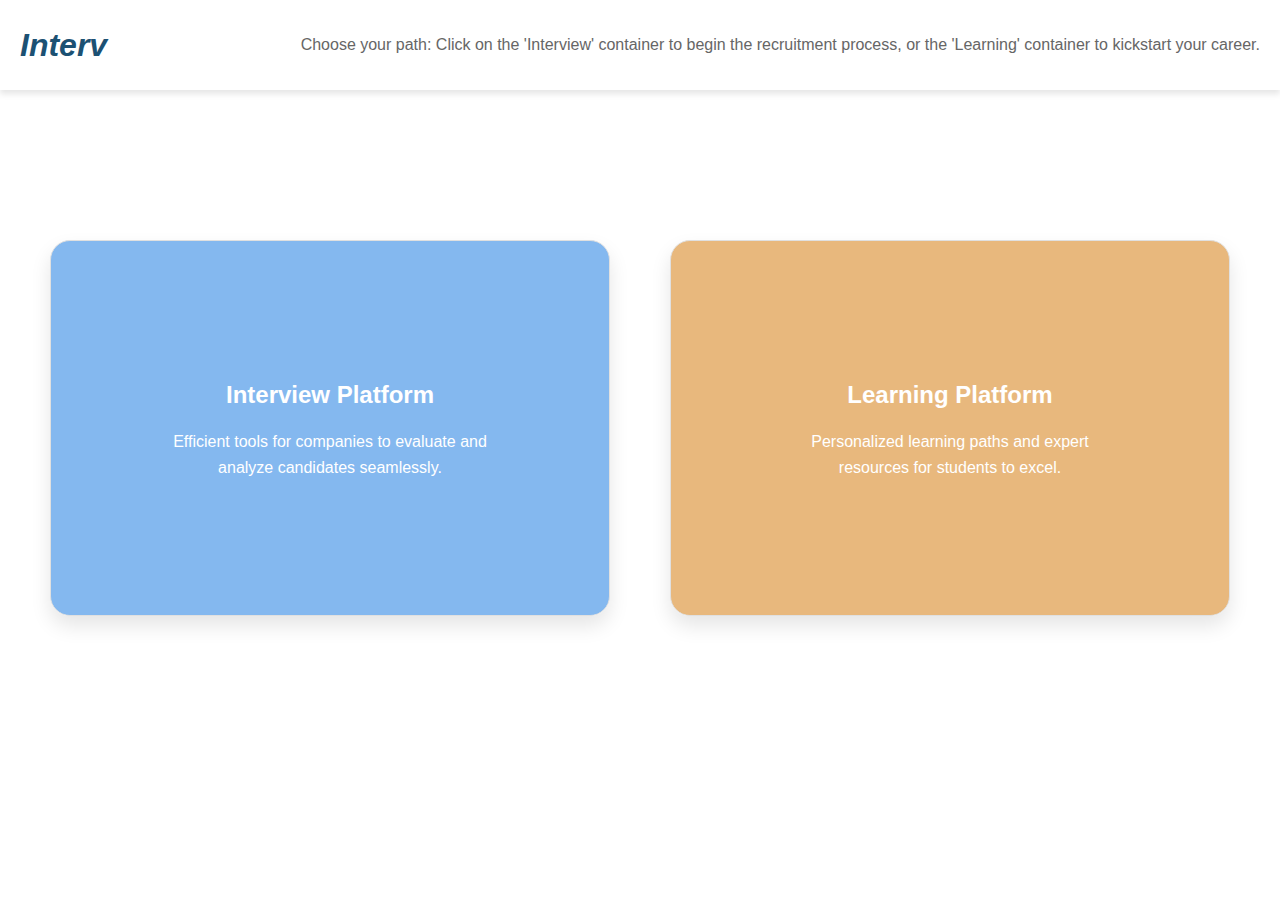
==== Interv/index.html @ 9cfc0bd6 "Rename index.html to Interv/index.html" ====
<!DOCTYPE html>
<html lang="en">
<head>
    <meta charset="UTF-8">
    <meta name="viewport" content="width=device-width, initial-scale=1.0">
    <title>Interv</title>
    <style>
        body {
            font-family: 'Poppins', sans-serif;
            margin: 0;
            padding: 0;
            background-color: #ffffff;
            color: #333333;
            overflow-x: hidden;
        }
        body::before {
            content: '';
            position: absolute;
            top: 0;
            left: 0;
            right: 0;
            bottom: 0;
            background-image: url('interviewbg.png');
            opacity: 0.2; 
            z-index: -1;
        }

        header {
            display: flex;
            align-items: center;
            padding: 20px;
            box-shadow: 0 4px 6px rgba(0, 0, 0, 0.1);
            background-color: #ffffff;
        }
        .logo {
            font-size: 2rem;
            font-weight: bold;
            font-style: italic;
            color: #1c5173;
            margin-right: auto; 

    

        }
        .instructions {
            font-size: 1rem;
            color: #666666;
        }
        .container {
            display: flex;
            justify-content: center;
            gap: 40px;
            margin: 140px auto;
            max-width: 1200px;
            flex-wrap: wrap;
        }
        .section {
            flex: 1;
            max-width: 400px;
            margin: 10px;
            padding: 120px;
            border-radius: 20px;
            box-shadow: 0 10px 20px rgba(0, 0, 0, 0.1);
            text-align: center;
            cursor: pointer;
            border: 1px solid #e0e0e0;
            transition: transform 0.3s ease, box-shadow 0.3s ease;
        }
        .section:hover {
            transform: translateY(-10px);
            box-shadow: 0 16px 40px rgba(0, 0, 0, 0.2);
        }
        .section h2 {
            margin-bottom: 20px;
            font-size: 1.5rem;
            color: #ffffff;
        }
        .section p {
            margin-bottom: 15px;
            line-height: 1.6;
            font-size: 1rem;
            color: #ffffff;
        }
        .companies {
            background-color: #5ca1eac1;
        }
        .students {
            background-color: #e5ae6adf;
        }
        a {
            text-decoration: none;
            color: inherit;
        }
    </style>
</head>
<body>
    <header>
        <div class="logo">Interv</div>
        <p class="instructions">Choose your path: Click on the 'Interview' container to begin the recruitment process, or the 'Learning' container to kickstart your career.</p>
    </header>

    <div class="container">
        <!-- Companies Section -->
        <a href="companies.html" class="section companies">
            <h2>Interview Platform</h2>
            <p>Efficient tools for companies to evaluate and analyze candidates seamlessly.</p>
        </a>

        <!-- Students Section -->
        <a href="students.html" class="section students">
            <h2>Learning Platform</h2>
            <p>Personalized learning paths and expert resources for students to excel.</p>
        </a>
    </div>
</body>
</html>
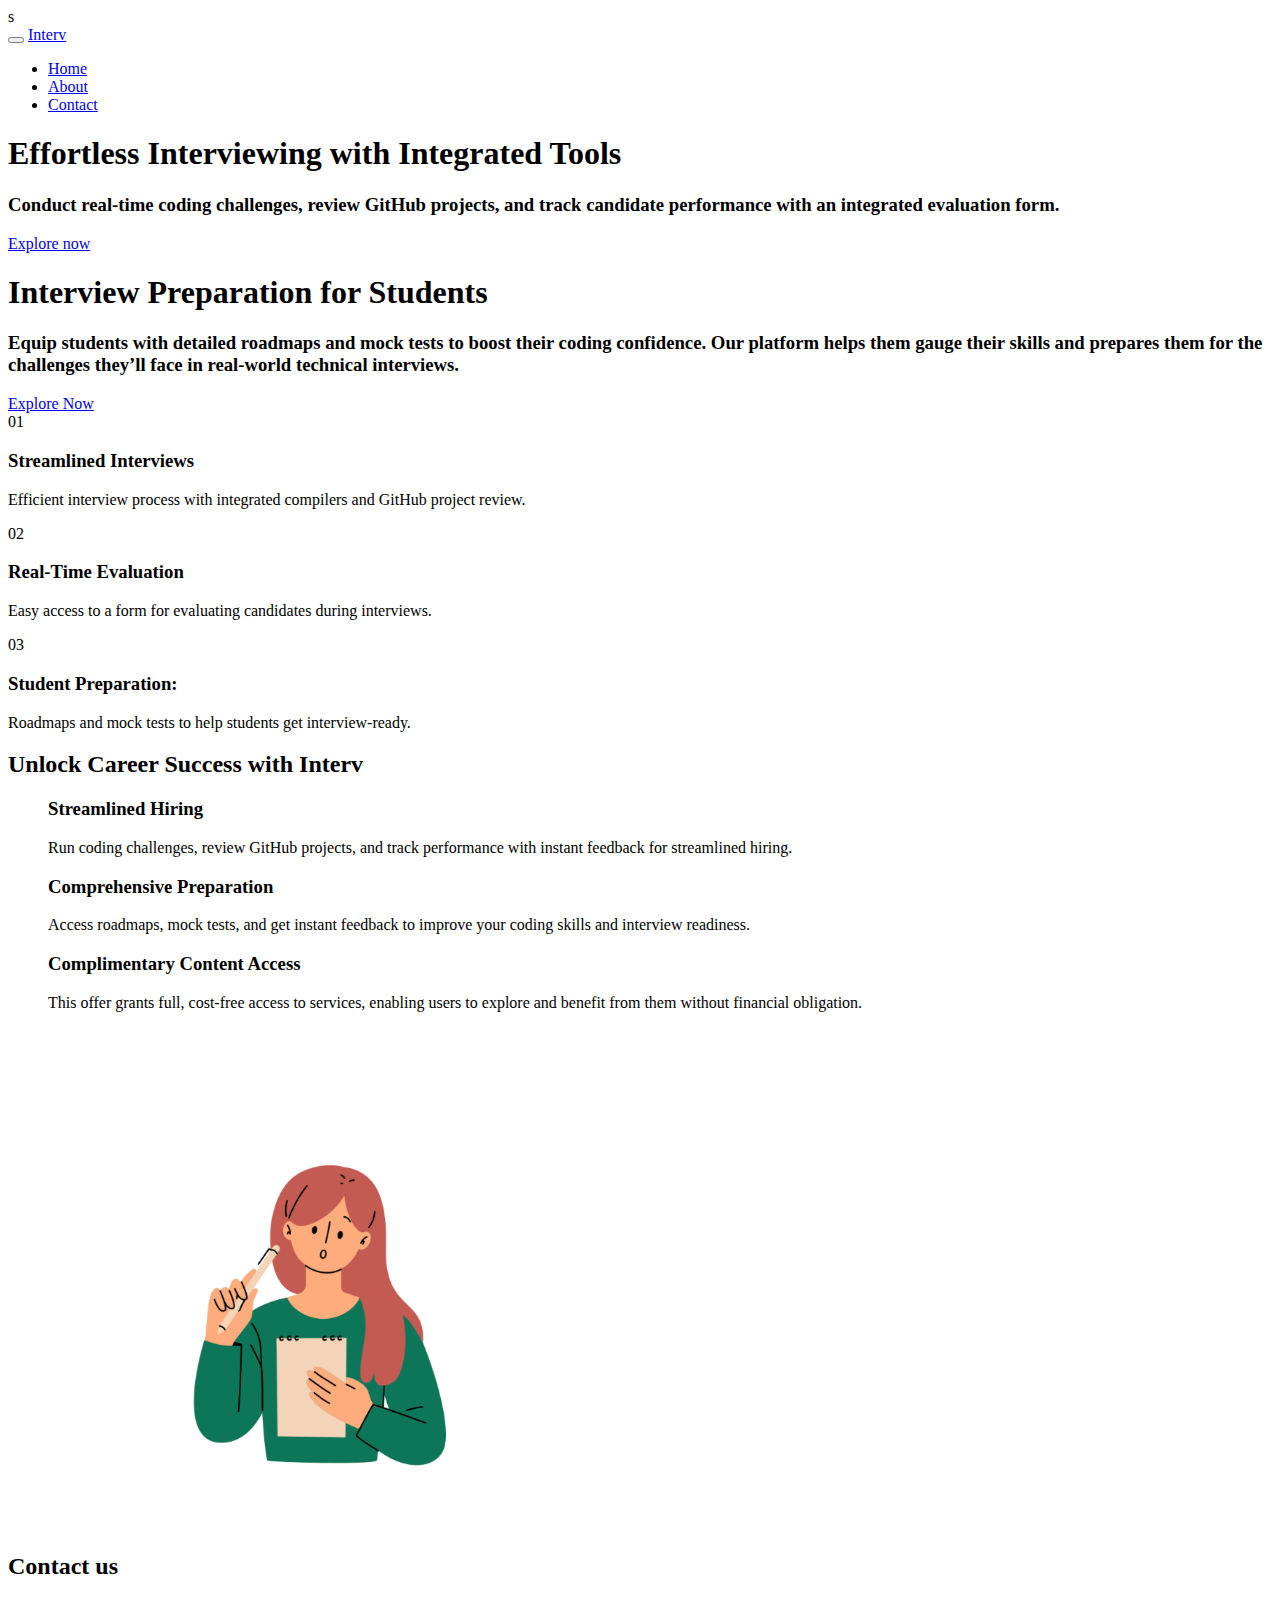
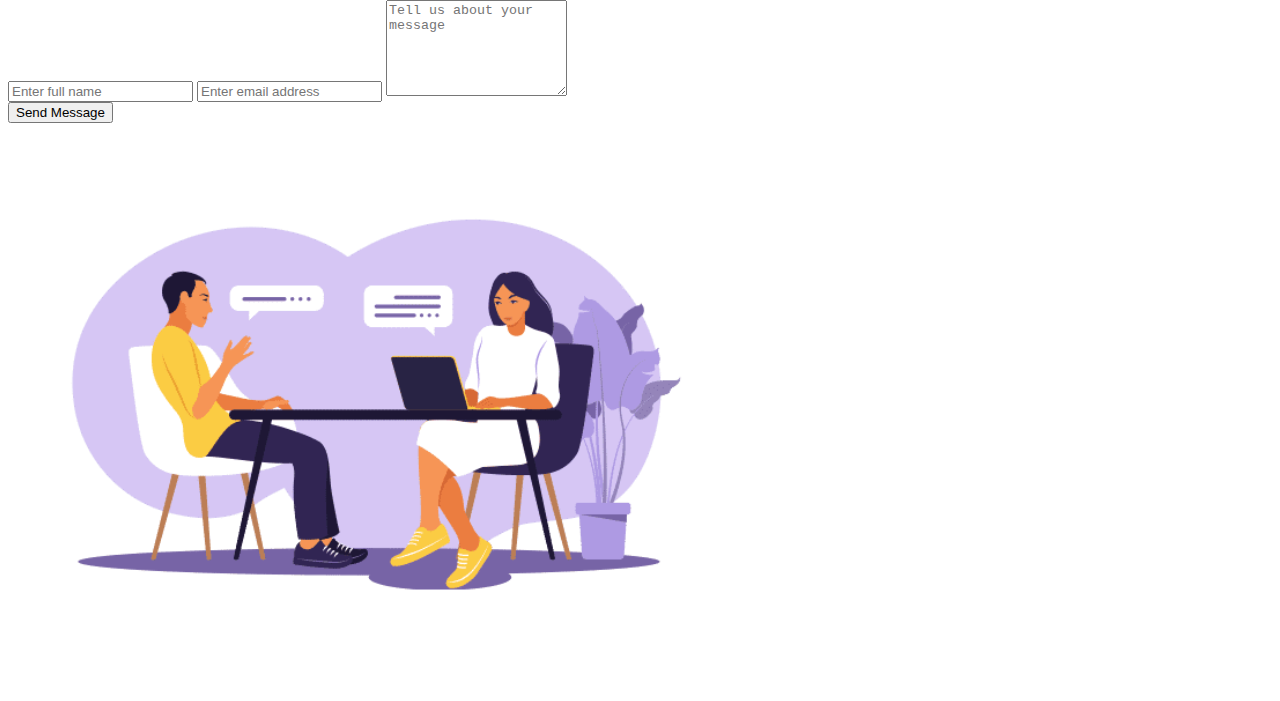
==== commit defa3d86: "Add files via upload" ====
--- a/Interv/index.html
+++ b/Interv/index.html
@@ -1,116 +1,204 @@
-<!DOCTYPE html>
-<html lang="en">
-<head>
-    <meta charset="UTF-8">
-    <meta name="viewport" content="width=device-width, initial-scale=1.0">
-    <title>Interv</title>
-    <style>
-        body {
-            font-family: 'Poppins', sans-serif;
-            margin: 0;
-            padding: 0;
-            background-color: #ffffff;
-            color: #333333;
-            overflow-x: hidden;
-        }
-        body::before {
-            content: '';
-            position: absolute;
-            top: 0;
-            left: 0;
-            right: 0;
-            bottom: 0;
-            background-image: url('interviewbg.png');
-            opacity: 0.2; 
-            z-index: -1;
-        }
-
-        header {
-            display: flex;
-            align-items: center;
-            padding: 20px;
-            box-shadow: 0 4px 6px rgba(0, 0, 0, 0.1);
-            background-color: #ffffff;
-        }
-        .logo {
-            font-size: 2rem;
-            font-weight: bold;
-            font-style: italic;
-            color: #1c5173;
-            margin-right: auto; 
-
-    
-
-        }
-        .instructions {
-            font-size: 1rem;
-            color: #666666;
-        }
-        .container {
-            display: flex;
-            justify-content: center;
-            gap: 40px;
-            margin: 140px auto;
-            max-width: 1200px;
-            flex-wrap: wrap;
-        }
-        .section {
-            flex: 1;
-            max-width: 400px;
-            margin: 10px;
-            padding: 120px;
-            border-radius: 20px;
-            box-shadow: 0 10px 20px rgba(0, 0, 0, 0.1);
-            text-align: center;
-            cursor: pointer;
-            border: 1px solid #e0e0e0;
-            transition: transform 0.3s ease, box-shadow 0.3s ease;
-        }
-        .section:hover {
-            transform: translateY(-10px);
-            box-shadow: 0 16px 40px rgba(0, 0, 0, 0.2);
-        }
-        .section h2 {
-            margin-bottom: 20px;
-            font-size: 1.5rem;
-            color: #ffffff;
-        }
-        .section p {
-            margin-bottom: 15px;
-            line-height: 1.6;
-            font-size: 1rem;
-            color: #ffffff;
-        }
-        .companies {
-            background-color: #5ca1eac1;
-        }
-        .students {
-            background-color: #e5ae6adf;
-        }
-        a {
-            text-decoration: none;
-            color: inherit;
-        }
-    </style>
-</head>
-<body>
-    <header>
-        <div class="logo">Interv</div>
-        <p class="instructions">Choose your path: Click on the 'Interview' container to begin the recruitment process, or the 'Learning' container to kickstart your career.</p>
-    </header>
-
-    <div class="container">
-        <!-- Companies Section -->
-        <a href="companies.html" class="section companies">
-            <h2>Interview Platform</h2>
-            <p>Efficient tools for companies to evaluate and analyze candidates seamlessly.</p>
-        </a>
-
-        <!-- Students Section -->
-        <a href="students.html" class="section students">
-            <h2>Learning Platform</h2>
-            <p>Personalized learning paths and expert resources for students to excel.</p>
-        </a>
-    </div>
-</body>
-</html>
+<!DOCTYPE html>
+<html lang="en">
+<head>
+
+     <title>Interv</title>
+
+     <link rel="stylesheet" href="css/bootstrap.min.css">
+     <link rel="stylesheet" href="css/font-awesome.min.css">
+     <link rel="stylesheet" href="css/owl.carousel.css">
+     <link rel="stylesheet" href="css/owl.theme.default.min.css">
+
+     <!-- MAIN CSS -->
+     <link rel="stylesheet" href="css/templatemo-style.css">
+
+</head>s
+
+
+     <!-- MENU -->
+     <section class="navbar custom-navbar navbar-fixed-top" role="navigation">
+          <div class="container">
+
+               <div class="navbar-header">
+                    <button class="navbar-toggle" data-toggle="collapse" data-target=".navbar-collapse">
+                         <span class="icon icon-bar"></span> 
+                         <span class="icon icon-bar"></span>
+                         <span class="icon icon-bar"></span>
+                    </button>
+
+                    <!-- lOGO TEXT HERE -->
+                    <a href="#" class="navbar-brand">Interv</a>
+               </div>
+
+               <!-- MENU LINKS -->
+               <div class="collapse navbar-collapse">
+                    <ul class="nav navbar-nav navbar-nav-first">
+                         <li><a href="#top" class="smoothScroll">Home</a></li>
+                         <li><a href="#about" class="smoothScroll">About</a></li>
+                         <li><a href="#contact" class="smoothScroll">Contact</a></li>
+                    </ul>
+               </div>
+
+          </div>
+     </section>
+
+
+     <!-- HOME -->
+     <section id="home">
+          <div class="row">
+
+                    <div class="owl-carousel owl-theme home-slider">
+                         <div class="item item-first">
+                              <div class="caption">
+                                   <div class="container">
+                                        <div class="col-md-6 col-sm-12">
+                                             <h1>Effortless Interviewing with Integrated Tools</h1>
+                                             <h3>Conduct real-time coding challenges, review GitHub projects, and track candidate performance with an integrated evaluation form.</h3>
+                                             <a href="first.html" class="section-btn btn btn-default smoothScroll">Explore now</a>
+                                        </div>
+                                   </div>
+                              </div>
+                         </div>
+
+                         <div class="item item-second">
+                              <div class="caption">
+                                   <div class="container">
+                                        <div class="col-md-6 col-sm-12">
+                                             <h1> Interview Preparation for Students</h1>
+                                             <h3>Equip students with detailed roadmaps and mock tests to boost their coding confidence. Our platform helps them gauge their skills and prepares them for the challenges they’ll face in real-world technical interviews.</h3>
+                                             <a href="first.html" class="section-btn btn btn-default smoothScroll">Explore Now</a>
+                                        </div>
+                                   </div>
+                              </div>
+                         </div>
+
+
+                    </div>
+          </div>
+     </section>
+
+
+     <!-- FEATURE -->
+     <section id="feature">
+          <div class="container">
+               <div class="row">
+
+                    <div class="col-md-4 col-sm-4">
+                         <div class="feature-thumb">
+                              <span>01</span>
+                              <h3>Streamlined Interviews</h3>
+                              <p> Efficient interview process with integrated compilers and GitHub project review.</p>
+                         </div>
+                    </div>
+
+                    <div class="col-md-4 col-sm-4">
+                         <div class="feature-thumb">
+                              <span>02</span>
+                              <h3>Real-Time Evaluation</h3>
+                              <p>Easy access to a form for evaluating candidates during interviews.</p>
+                         </div>
+                    </div>
+
+                    <div class="col-md-4 col-sm-4">
+                         <div class="feature-thumb">
+                              <span>03</span>
+                              <h3>Student Preparation:</h3>
+                              <p>Roadmaps and mock tests to help students get interview-ready.</p>
+                         </div>
+                    </div>
+
+               </div>
+          </div>
+     </section>
+
+     <!-- ABOUT -->
+     <section id="about">
+          <div class="container">
+               <div class="row">
+
+                    <div class="col-md-6 col-sm-12">
+                         <div class="about-info">
+                              <h2> Unlock Career Success with Interv</h2>
+
+                              <figure>
+                                   <span><i class="fa fa-users"></i></span>
+                                   <figcaption>
+                                        <h3>Streamlined Hiring</h3>
+                                        <p>Run coding challenges, review GitHub projects, and track performance with instant feedback for streamlined hiring.</p>
+                                   </figcaption>
+                              </figure>
+
+                              <figure>
+                                   <span><i class="fa fa-certificate"></i></span>
+                                   <figcaption>
+                                        <h3>Comprehensive Preparation</h3>
+                                        <p>Access roadmaps, mock tests, and get instant feedback to improve your coding skills and interview readiness.</p>
+                                   </figcaption>
+                              </figure>
+
+                              <figure>
+                                   <span><i class="fa fa-bar-chart-o"></i></span>
+                                   <figcaption>
+                                        <h3>Complimentary Content Access</h3>
+                                        <p>This offer grants full, cost-free access to services, enabling users to explore and benefit from them without financial obligation.</p>
+                                   </figcaption>
+                              </figure>
+                         </div>
+                    </div>
+                         <div>
+                              <img src="thinking.png" class="img-responsive" alt="" style="height: 400px;  padding-top: 8%; padding-left: 100px;">
+                          </div>
+               </div>
+          </div>
+     </section>
+
+
+
+     <!-- CONTACT -->
+     <section id="contact">
+          <div class="container">
+               <div class="row">
+
+                    <div class="col-md-6 col-sm-12">
+                         <form id="contact-form" role="form" action="" method="post">
+                              <div class="section-title">
+                                   <h2>Contact us </h2>
+                              </div>
+
+                              <div class="col-md-12 col-sm-12">
+                                   <input type="text" class="form-control" placeholder="Enter full name" name="name" required="">
+                    
+                                   <input type="email" class="form-control" placeholder="Enter email address" name="email" required="">
+
+                                   <textarea class="form-control" rows="6" placeholder="Tell us about your message" name="message" required=""></textarea>
+                              </div>
+
+                              <div class="col-md-4 col-sm-12">
+                                   <input type="submit" class="form-control" name="send message" value="Send Message">
+                              </div>
+
+                         </form>
+                    </div>
+
+                    <div class="col-md-6 col-sm-12">
+                         <div class="contact-image">
+                              <img src="sitting.png" class="img-responsive" alt="Smiling Two Girls">
+                         </div>
+                    </div>
+
+               </div>
+          </div>
+     </section>       
+
+
+    
+
+     <!-- SCRIPTS -->
+     <script src="js/jquery.js"></script>
+     <script src="js/bootstrap.min.js"></script>
+     <script src="js/owl.carousel.min.js"></script>
+     <script src="js/smoothscroll.js"></script>
+     <script src="js/custom.js"></script>
+
+</body>
+</html>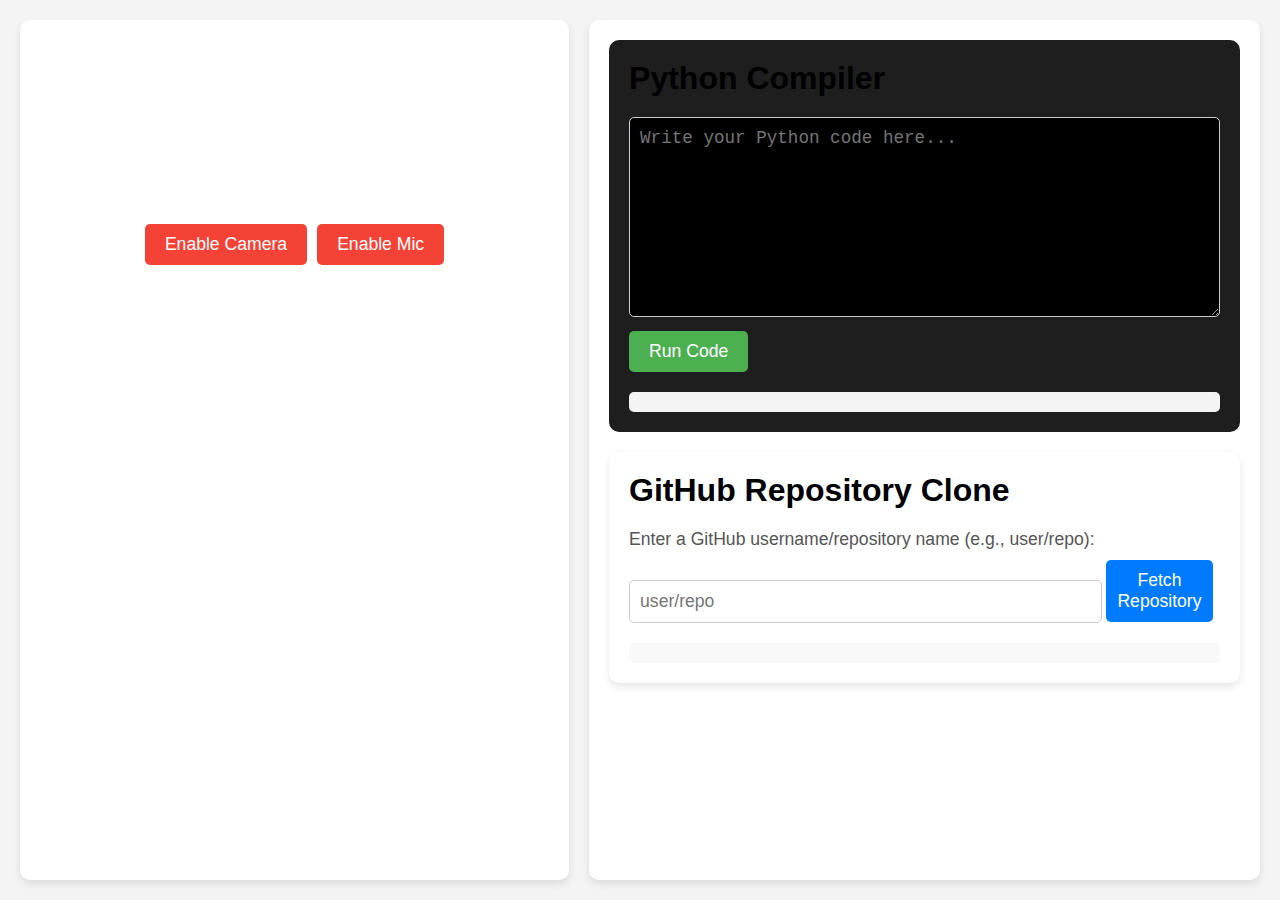
==== commit 196f1f44: "Add files via upload" ====
--- a/Interv/index.html
+++ b/Interv/index.html
@@ -1,204 +1,358 @@
 <!DOCTYPE html>
 <html lang="en">
 <head>
-
-     <title>Interv</title>
-
-     <link rel="stylesheet" href="css/bootstrap.min.css">
-     <link rel="stylesheet" href="css/font-awesome.min.css">
-     <link rel="stylesheet" href="css/owl.carousel.css">
-     <link rel="stylesheet" href="css/owl.theme.default.min.css">
-
-     <!-- MAIN CSS -->
-     <link rel="stylesheet" href="css/templatemo-style.css">
-
-</head>s
-
-
-     <!-- MENU -->
-     <section class="navbar custom-navbar navbar-fixed-top" role="navigation">
-          <div class="container">
-
-               <div class="navbar-header">
-                    <button class="navbar-toggle" data-toggle="collapse" data-target=".navbar-collapse">
-                         <span class="icon icon-bar"></span> 
-                         <span class="icon icon-bar"></span>
-                         <span class="icon icon-bar"></span>
-                    </button>
-
-                    <!-- lOGO TEXT HERE -->
-                    <a href="#" class="navbar-brand">Interv</a>
-               </div>
-
-               <!-- MENU LINKS -->
-               <div class="collapse navbar-collapse">
-                    <ul class="nav navbar-nav navbar-nav-first">
-                         <li><a href="#top" class="smoothScroll">Home</a></li>
-                         <li><a href="#about" class="smoothScroll">About</a></li>
-                         <li><a href="#contact" class="smoothScroll">Contact</a></li>
-                    </ul>
-               </div>
-
-          </div>
-     </section>
-
-
-     <!-- HOME -->
-     <section id="home">
-          <div class="row">
-
-                    <div class="owl-carousel owl-theme home-slider">
-                         <div class="item item-first">
-                              <div class="caption">
-                                   <div class="container">
-                                        <div class="col-md-6 col-sm-12">
-                                             <h1>Effortless Interviewing with Integrated Tools</h1>
-                                             <h3>Conduct real-time coding challenges, review GitHub projects, and track candidate performance with an integrated evaluation form.</h3>
-                                             <a href="first.html" class="section-btn btn btn-default smoothScroll">Explore now</a>
-                                        </div>
-                                   </div>
-                              </div>
-                         </div>
-
-                         <div class="item item-second">
-                              <div class="caption">
-                                   <div class="container">
-                                        <div class="col-md-6 col-sm-12">
-                                             <h1> Interview Preparation for Students</h1>
-                                             <h3>Equip students with detailed roadmaps and mock tests to boost their coding confidence. Our platform helps them gauge their skills and prepares them for the challenges they’ll face in real-world technical interviews.</h3>
-                                             <a href="first.html" class="section-btn btn btn-default smoothScroll">Explore Now</a>
-                                        </div>
-                                   </div>
-                              </div>
-                         </div>
-
-
-                    </div>
-          </div>
-     </section>
-
-
-     <!-- FEATURE -->
-     <section id="feature">
-          <div class="container">
-               <div class="row">
-
-                    <div class="col-md-4 col-sm-4">
-                         <div class="feature-thumb">
-                              <span>01</span>
-                              <h3>Streamlined Interviews</h3>
-                              <p> Efficient interview process with integrated compilers and GitHub project review.</p>
-                         </div>
-                    </div>
-
-                    <div class="col-md-4 col-sm-4">
-                         <div class="feature-thumb">
-                              <span>02</span>
-                              <h3>Real-Time Evaluation</h3>
-                              <p>Easy access to a form for evaluating candidates during interviews.</p>
-                         </div>
-                    </div>
-
-                    <div class="col-md-4 col-sm-4">
-                         <div class="feature-thumb">
-                              <span>03</span>
-                              <h3>Student Preparation:</h3>
-                              <p>Roadmaps and mock tests to help students get interview-ready.</p>
-                         </div>
-                    </div>
-
-               </div>
-          </div>
-     </section>
-
-     <!-- ABOUT -->
-     <section id="about">
-          <div class="container">
-               <div class="row">
-
-                    <div class="col-md-6 col-sm-12">
-                         <div class="about-info">
-                              <h2> Unlock Career Success with Interv</h2>
-
-                              <figure>
-                                   <span><i class="fa fa-users"></i></span>
-                                   <figcaption>
-                                        <h3>Streamlined Hiring</h3>
-                                        <p>Run coding challenges, review GitHub projects, and track performance with instant feedback for streamlined hiring.</p>
-                                   </figcaption>
-                              </figure>
-
-                              <figure>
-                                   <span><i class="fa fa-certificate"></i></span>
-                                   <figcaption>
-                                        <h3>Comprehensive Preparation</h3>
-                                        <p>Access roadmaps, mock tests, and get instant feedback to improve your coding skills and interview readiness.</p>
-                                   </figcaption>
-                              </figure>
-
-                              <figure>
-                                   <span><i class="fa fa-bar-chart-o"></i></span>
-                                   <figcaption>
-                                        <h3>Complimentary Content Access</h3>
-                                        <p>This offer grants full, cost-free access to services, enabling users to explore and benefit from them without financial obligation.</p>
-                                   </figcaption>
-                              </figure>
-                         </div>
-                    </div>
-                         <div>
-                              <img src="thinking.png" class="img-responsive" alt="" style="height: 400px;  padding-top: 8%; padding-left: 100px;">
-                          </div>
-               </div>
-          </div>
-     </section>
-
-
-
-     <!-- CONTACT -->
-     <section id="contact">
-          <div class="container">
-               <div class="row">
-
-                    <div class="col-md-6 col-sm-12">
-                         <form id="contact-form" role="form" action="" method="post">
-                              <div class="section-title">
-                                   <h2>Contact us </h2>
-                              </div>
-
-                              <div class="col-md-12 col-sm-12">
-                                   <input type="text" class="form-control" placeholder="Enter full name" name="name" required="">
-                    
-                                   <input type="email" class="form-control" placeholder="Enter email address" name="email" required="">
-
-                                   <textarea class="form-control" rows="6" placeholder="Tell us about your message" name="message" required=""></textarea>
-                              </div>
-
-                              <div class="col-md-4 col-sm-12">
-                                   <input type="submit" class="form-control" name="send message" value="Send Message">
-                              </div>
-
-                         </form>
-                    </div>
-
-                    <div class="col-md-6 col-sm-12">
-                         <div class="contact-image">
-                              <img src="sitting.png" class="img-responsive" alt="Smiling Two Girls">
-                         </div>
-                    </div>
-
-               </div>
-          </div>
-     </section>       
-
-
-    
-
-     <!-- SCRIPTS -->
-     <script src="js/jquery.js"></script>
-     <script src="js/bootstrap.min.js"></script>
-     <script src="js/owl.carousel.min.js"></script>
-     <script src="js/smoothscroll.js"></script>
-     <script src="js/custom.js"></script>
+    <meta charset="UTF-8">
+    <meta name="viewport" content="width=device-width, initial-scale=1.0">
+    <title>Live Meeting Video Feed, Python Compiler, and GitHub Clone</title>
+    <style>
+        /* Basic Reset */
+        * {
+            margin: 0;
+            padding: 0;
+            box-sizing: border-box;
+        }
+
+        /* Main Layout Styles */
+        body {
+            font-family: Arial, sans-serif;
+            display: flex;
+            min-height: 100vh;
+            justify-content: flex-start;
+            align-items: stretch;
+            background-color: #f4f4f4;
+            padding: 20px;
+            flex-direction: row; /* Align content horizontally */
+            gap: 20px; /* Add space between the video and content sections */
+        }
+
+        /* Container for the video on the left */
+        .video-container {
+            width: 45%; /* Set the video container width to 45% */
+            background-color: #fff;
+            padding: 20px;
+            border-radius: 10px;
+            box-shadow: 0 4px 8px rgba(0, 0, 0, 0.1);
+        }
+
+        /* Video styling */
+        video {
+            width: 100%;
+            height: auto;
+            border-radius: 10px;
+        }
+
+        /* Content container for Python editor and GitHub section */
+        .content {
+            width: 55%; /* Set the content container width to 55% */
+            padding: 20px;
+            background-color: #fff; /* Set white background for the whole content */
+            border-radius: 10px;
+            box-shadow: 0 4px 8px rgba(0, 0, 0, 0.1);
+            display: flex;
+            flex-direction: column;
+            gap: 20px;
+        }
+
+        h1 {
+            font-size: 2em;
+            margin-bottom: 20px;
+        }
+
+        p {
+            font-size: 1.1em;
+            color: #555;
+        }
+
+        /* Code Editor */
+        .compiler-section {
+            width: 100%;
+            background-color: #1e1e1e; /* Dark background for the compiler section */
+            padding: 20px;
+            border-radius: 10px;
+        }
+
+        textarea {
+            width: 100%;
+            height: 200px;
+            padding: 10px;
+            font-size: 1.1em;
+            border: 1px solid #ccc;
+            border-radius: 5px;
+            background-color: #000;
+            color: white;
+            resize: vertical;
+            font-family: 'Courier New', monospace;
+        }
+
+        /* Buttons and Output Section */
+        button {
+            padding: 10px 20px;
+            font-size: 1.1em;
+            background-color: #4CAF50;
+            color: white;
+            border: none;
+            border-radius: 5px;
+            cursor: pointer;
+            margin-top: 10px;
+        }
+
+        button:hover {
+            background-color: #45a049;
+        }
+
+        #output {
+            margin-top: 20px;
+            padding: 10px;
+            background-color: #f4f4f4;
+            border-radius: 5px;
+            font-family: monospace;
+            white-space: pre-wrap;
+        }
+
+        #error {
+            color: red;
+        }
+
+        /* Toggle Buttons for Camera and Mic */
+        .toggle-buttons {
+            margin-top: 20px;
+            display: flex;
+            justify-content: center;
+            gap: 10px;
+        }
+
+        .toggle-buttons button {
+            background-color: #f44336;
+        }
+
+        .toggle-buttons button.enabled {
+            background-color: #4CAF50;
+        }
+
+        /* GitHub Clone Section */
+        .github-clone {
+            width: 100%;
+            padding: 20px;
+            background-color: #fff;
+            border-radius: 10px;
+            box-shadow: 0 4px 8px rgba(0, 0, 0, 0.1);
+        }
+
+        .github-clone input {
+            width: 80%;
+            padding: 10px;
+            font-size: 1.1em;
+            border-radius: 5px;
+            border: 1px solid #ccc;
+        }
+
+        .github-clone button {
+            width: 18%;
+            padding: 10px;
+            font-size: 1.1em;
+            background-color: #007bff;
+            color: white;
+            border: none;
+            border-radius: 5px;
+            cursor: pointer;
+        }
+
+        .github-clone button:hover {
+            background-color: #0056b3;
+        }
+
+        .repo-info {
+            margin-top: 20px;
+            padding: 10px;
+            background-color: #f9f9f9;
+            border-radius: 5px;
+        }
+
+        .repo-info h2 {
+            font-size: 1.5em;
+            color: #333;
+        }
+
+        .repo-info p {
+            font-size: 1.1em;
+            color: #555;
+        }
+
+        .repo-info ul {
+            margin-top: 10px;
+        }
+
+        .repo-info ul li {
+            font-size: 1.1em;
+            color: #333;
+        }
+    </style>
+</head>
+<body>
+
+    <!-- Video Container (Left Side) -->
+    <div class="video-container">
+        <video id="video" autoplay playsinline></video>
+
+        <!-- Toggle Buttons for Camera and Mic -->
+        <div class="toggle-buttons">
+            <button id="camera-toggle" onclick="toggleCamera()">Enable Camera</button>
+            <button id="mic-toggle" onclick="toggleMic()">Enable Mic</button>
+        </div>
+    </div>
+
+    <!-- Content Container (Right Side) -->
+    <div class="content">
+        <!-- Python Compiler Section -->
+        <div class="compiler-section">
+            <h1>Python Compiler</h1>
+            <textarea id="python-code" placeholder="Write your Python code here..."></textarea>
+            <button onclick="runPythonCode()">Run Code</button>
+
+            <!-- Output Section -->
+            <div id="output"></div>
+            <div id="error"></div>
+        </div>
+
+        <!-- GitHub Clone Section -->
+        <div class="github-clone">
+            <h1>GitHub Repository Clone</h1>
+            <p>Enter a GitHub username/repository name (e.g., user/repo):</p>
+            <input type="text" id="repo-input" placeholder="user/repo">
+            <button onclick="fetchRepoData()">Fetch Repository</button>
+
+            <div class="repo-info" id="repo-info"></div>
+        </div>
+    </div>
+
+    <script>
+        let videoStream = null;
+        let audioStream = null;
+
+        // Accessing the webcam and displaying it in the video element
+        async function startVideo() {
+            try {
+                videoStream = await navigator.mediaDevices.getUserMedia({ video: true });
+                audioStream = await navigator.mediaDevices.getUserMedia({ audio: true });
+
+                const videoElement = document.getElementById('video');
+                videoElement.srcObject = videoStream;
+
+                document.getElementById('camera-toggle').textContent = 'Disable Camera';
+                document.getElementById('camera-toggle').classList.add('enabled');
+                document.getElementById('mic-toggle').textContent = 'Disable Mic';
+                document.getElementById('mic-toggle').classList.add('enabled');
+            } catch (err) {
+                console.error('Error accessing webcam: ', err);
+                alert('Failed to access the webcam. Please check your camera and microphone settings.');
+            }
+        }
+
+        // Toggle the camera on/off
+        function toggleCamera() {
+            const videoTrack = videoStream.getVideoTracks()[0];
+
+            if (videoTrack.enabled) {
+                videoTrack.enabled = false;
+                document.getElementById('camera-toggle').textContent = 'Enable Camera';
+                document.getElementById('camera-toggle').classList.remove('enabled');
+            } else {
+                videoTrack.enabled = true;
+                document.getElementById('camera-toggle').textContent = 'Disable Camera';
+                document.getElementById('camera-toggle').classList.add('enabled');
+            }
+        }
+
+        // Toggle the microphone on/off
+        function toggleMic() {
+            const audioTrack = audioStream.getAudioTracks()[0];
+
+            if (audioTrack.enabled) {
+                audioTrack.enabled = false;
+                document.getElementById('mic-toggle').textContent = 'Enable Mic';
+                document.getElementById('mic-toggle').classList.remove('enabled');
+            } else {
+                audioTrack.enabled = true;
+                document.getElementById('mic-toggle').textContent = 'Disable Mic';
+                document.getElementById('mic-toggle').classList.add('enabled');
+            }
+        }
+
+        // Start the video feed once the page is loaded
+        window.onload = startVideo;
+
+        // Function to send Python code to the backend and get the result
+        async function runPythonCode() {
+            const code = document.getElementById('python-code').value;
+            document.getElementById('output').textContent = '';
+            document.getElementById('error').textContent = '';
+
+            try {
+                const response = await fetch('http://localhost:5000/run_code', {
+                    method: 'POST',
+                    headers: {
+                        'Content-Type': 'application/json'
+                    },
+                    body: JSON.stringify({ code: code })
+                });
+
+                const result = await response.json();
+                if (response.ok) {
+                    document.getElementById('output').textContent = result.output;
+                } else {
+                    document.getElementById('error').textContent = result.error;
+                }
+            } catch (err) {
+                document.getElementById('error').textContent = 'Error: ' + err.message;
+            }
+        }
+
+        // Fetch GitHub repository data
+        async function fetchRepoData() {
+            const repoInput = document.getElementById('repo-input').value;
+            const repoInfoDiv = document.getElementById('repo-info');
+
+            if (!repoInput) {
+                alert('Please enter a GitHub repository.');
+                return;
+            }
+
+            const url = `https://api.github.com/repos/${repoInput}`;
+
+            try {
+                const response = await fetch(url);
+                const repoData = await response.json();
+
+                if (response.ok) {
+                    // Show repository details
+                    repoInfoDiv.innerHTML = `
+                        <h2>${repoData.name}</h2>
+                        <p><strong>Description:</strong> ${repoData.description || 'No description available'}</p>
+                        <p><strong>Stars:</strong> ${repoData.stargazers_count}</p>
+                        <p><strong>Forks:</strong> ${repoData.forks_count}</p>
+                        <p><strong>URL:</strong> <a href="${repoData.html_url}" target="_blank">${repoData.html_url}</a></p>
+                        <h3>Files:</h3>
+                        <ul id="file-list"></ul>
+                    `;
+                    // Fetch the files in the repository
+                    const contents = await fetch(repoData.contents_url.replace('{+path}', ''));
+                    const files = await contents.json();
+
+                    const fileList = document.getElementById('file-list');
+                    files.forEach(file => {
+                        const listItem = document.createElement('li');
+                        listItem.textContent = file.name;
+                        fileList.appendChild(listItem);
+                    });
+                } else {
+                    repoInfoDiv.innerHTML = `<p>Error: ${repoData.message}</p>`;
+                }
+            } catch (err) {
+                console.error(err);
+                repoInfoDiv.innerHTML = `<p>Error fetching repository data.</p>`;
+            }
+        }
+    </script>
 
 </body>
-</html>+</html>
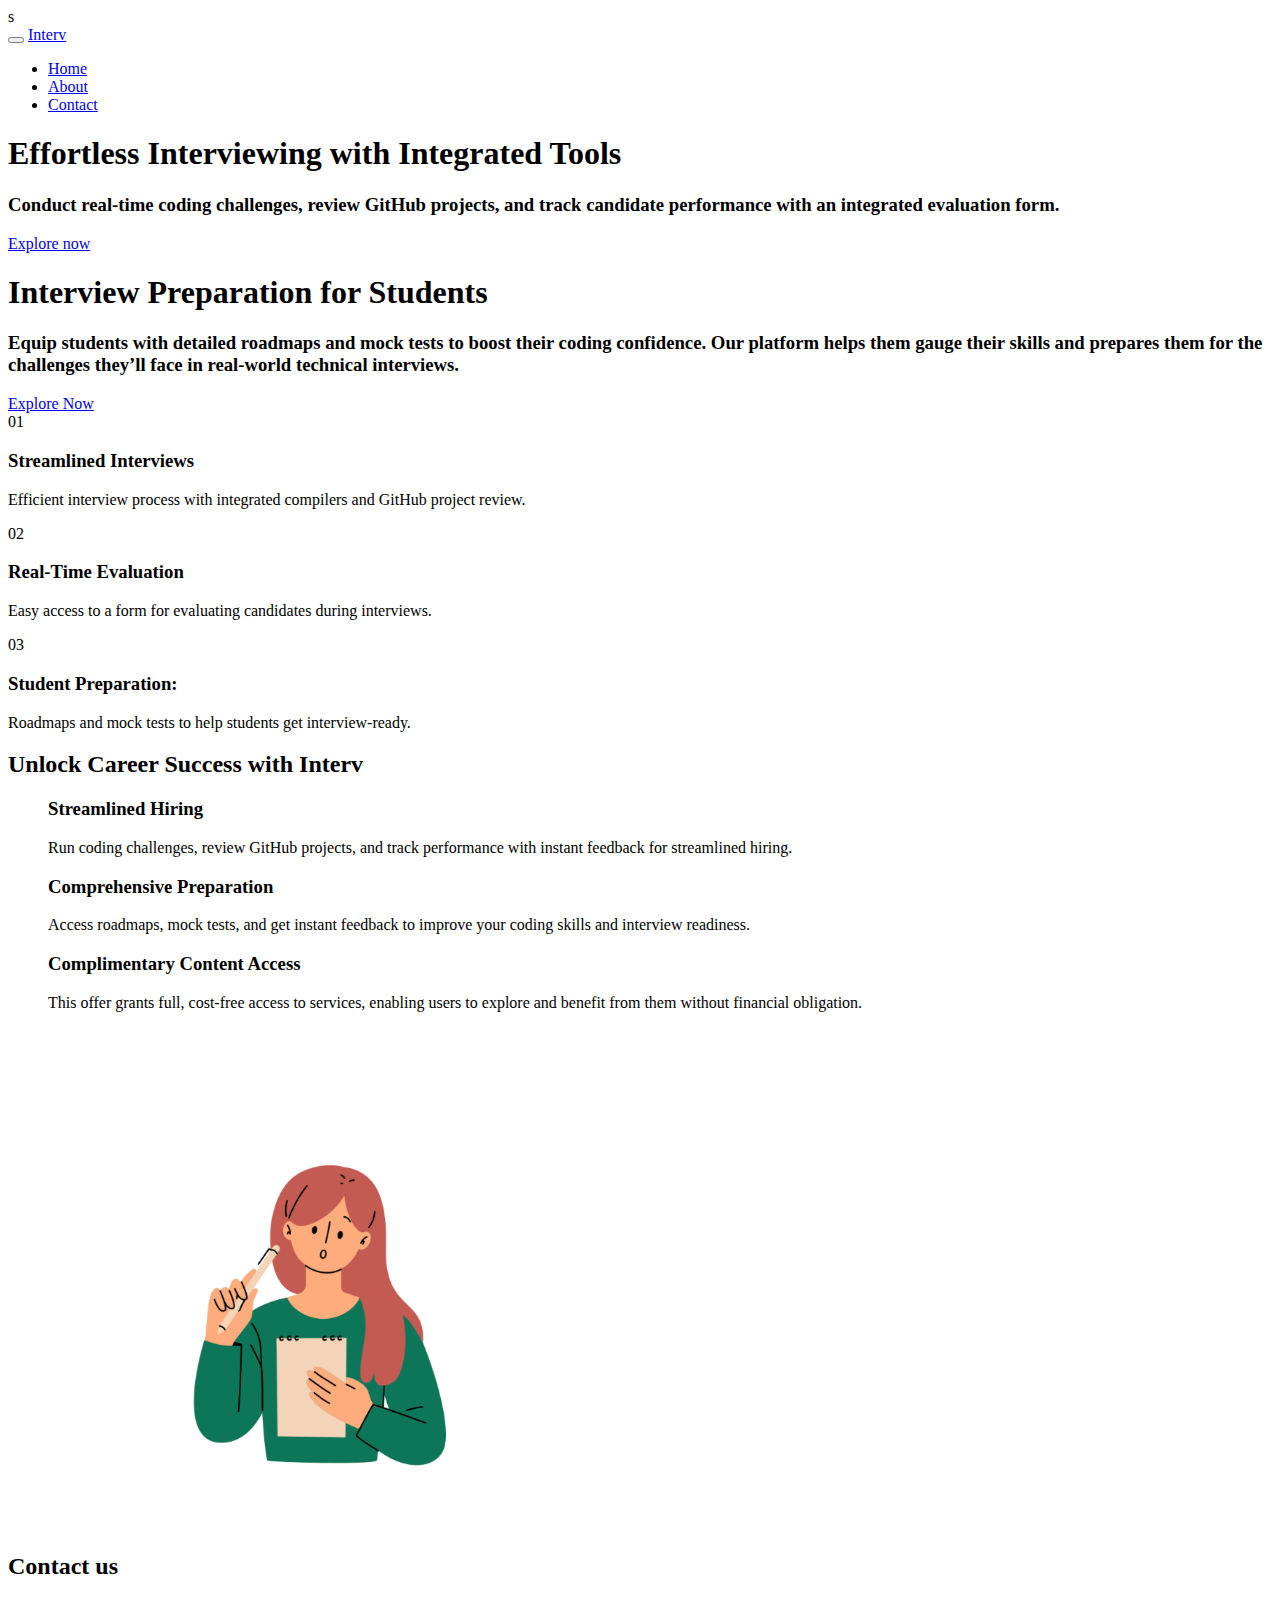
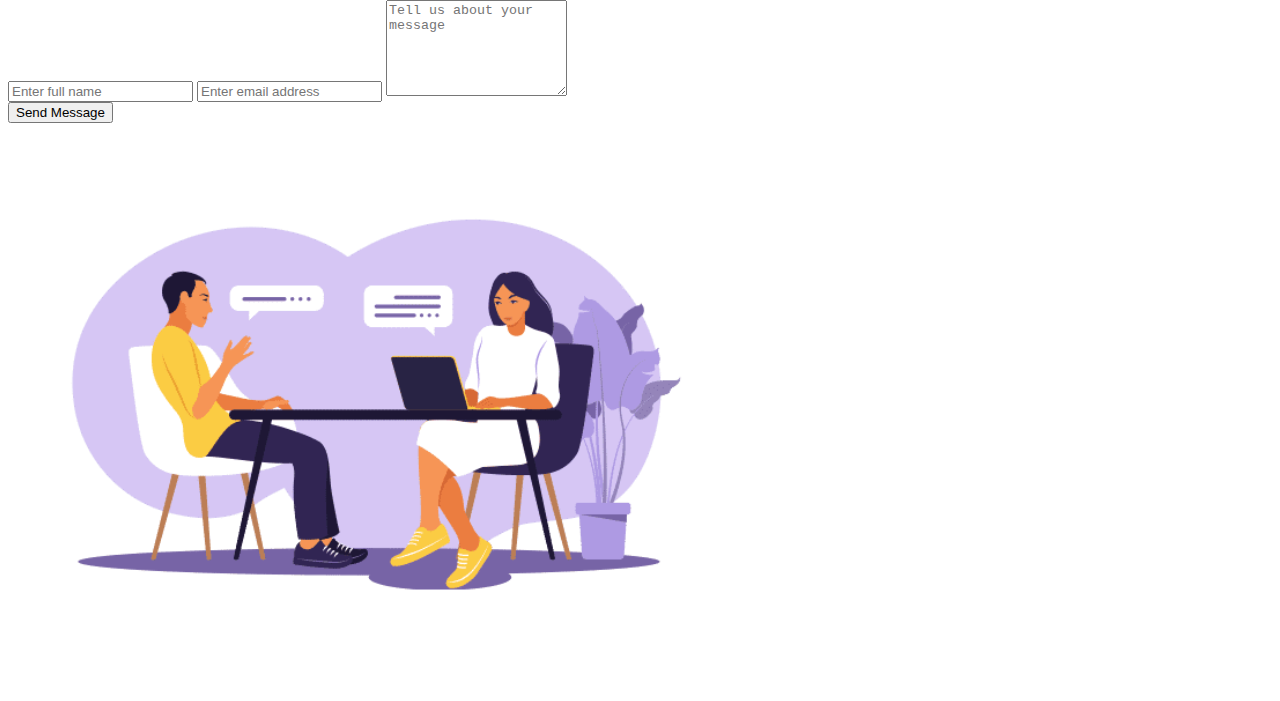
==== commit e2401f35: "Add files via upload" ====
--- a/Interv/index.html
+++ b/Interv/index.html
@@ -1,358 +1,204 @@
 <!DOCTYPE html>
 <html lang="en">
 <head>
-    <meta charset="UTF-8">
-    <meta name="viewport" content="width=device-width, initial-scale=1.0">
-    <title>Live Meeting Video Feed, Python Compiler, and GitHub Clone</title>
-    <style>
-        /* Basic Reset */
-        * {
-            margin: 0;
-            padding: 0;
-            box-sizing: border-box;
-        }
-
-        /* Main Layout Styles */
-        body {
-            font-family: Arial, sans-serif;
-            display: flex;
-            min-height: 100vh;
-            justify-content: flex-start;
-            align-items: stretch;
-            background-color: #f4f4f4;
-            padding: 20px;
-            flex-direction: row; /* Align content horizontally */
-            gap: 20px; /* Add space between the video and content sections */
-        }
-
-        /* Container for the video on the left */
-        .video-container {
-            width: 45%; /* Set the video container width to 45% */
-            background-color: #fff;
-            padding: 20px;
-            border-radius: 10px;
-            box-shadow: 0 4px 8px rgba(0, 0, 0, 0.1);
-        }
-
-        /* Video styling */
-        video {
-            width: 100%;
-            height: auto;
-            border-radius: 10px;
-        }
-
-        /* Content container for Python editor and GitHub section */
-        .content {
-            width: 55%; /* Set the content container width to 55% */
-            padding: 20px;
-            background-color: #fff; /* Set white background for the whole content */
-            border-radius: 10px;
-            box-shadow: 0 4px 8px rgba(0, 0, 0, 0.1);
-            display: flex;
-            flex-direction: column;
-            gap: 20px;
-        }
-
-        h1 {
-            font-size: 2em;
-            margin-bottom: 20px;
-        }
-
-        p {
-            font-size: 1.1em;
-            color: #555;
-        }
-
-        /* Code Editor */
-        .compiler-section {
-            width: 100%;
-            background-color: #1e1e1e; /* Dark background for the compiler section */
-            padding: 20px;
-            border-radius: 10px;
-        }
-
-        textarea {
-            width: 100%;
-            height: 200px;
-            padding: 10px;
-            font-size: 1.1em;
-            border: 1px solid #ccc;
-            border-radius: 5px;
-            background-color: #000;
-            color: white;
-            resize: vertical;
-            font-family: 'Courier New', monospace;
-        }
-
-        /* Buttons and Output Section */
-        button {
-            padding: 10px 20px;
-            font-size: 1.1em;
-            background-color: #4CAF50;
-            color: white;
-            border: none;
-            border-radius: 5px;
-            cursor: pointer;
-            margin-top: 10px;
-        }
-
-        button:hover {
-            background-color: #45a049;
-        }
-
-        #output {
-            margin-top: 20px;
-            padding: 10px;
-            background-color: #f4f4f4;
-            border-radius: 5px;
-            font-family: monospace;
-            white-space: pre-wrap;
-        }
-
-        #error {
-            color: red;
-        }
-
-        /* Toggle Buttons for Camera and Mic */
-        .toggle-buttons {
-            margin-top: 20px;
-            display: flex;
-            justify-content: center;
-            gap: 10px;
-        }
-
-        .toggle-buttons button {
-            background-color: #f44336;
-        }
-
-        .toggle-buttons button.enabled {
-            background-color: #4CAF50;
-        }
-
-        /* GitHub Clone Section */
-        .github-clone {
-            width: 100%;
-            padding: 20px;
-            background-color: #fff;
-            border-radius: 10px;
-            box-shadow: 0 4px 8px rgba(0, 0, 0, 0.1);
-        }
-
-        .github-clone input {
-            width: 80%;
-            padding: 10px;
-            font-size: 1.1em;
-            border-radius: 5px;
-            border: 1px solid #ccc;
-        }
-
-        .github-clone button {
-            width: 18%;
-            padding: 10px;
-            font-size: 1.1em;
-            background-color: #007bff;
-            color: white;
-            border: none;
-            border-radius: 5px;
-            cursor: pointer;
-        }
-
-        .github-clone button:hover {
-            background-color: #0056b3;
-        }
-
-        .repo-info {
-            margin-top: 20px;
-            padding: 10px;
-            background-color: #f9f9f9;
-            border-radius: 5px;
-        }
-
-        .repo-info h2 {
-            font-size: 1.5em;
-            color: #333;
-        }
-
-        .repo-info p {
-            font-size: 1.1em;
-            color: #555;
-        }
-
-        .repo-info ul {
-            margin-top: 10px;
-        }
-
-        .repo-info ul li {
-            font-size: 1.1em;
-            color: #333;
-        }
-    </style>
-</head>
-<body>
-
-    <!-- Video Container (Left Side) -->
-    <div class="video-container">
-        <video id="video" autoplay playsinline></video>
-
-        <!-- Toggle Buttons for Camera and Mic -->
-        <div class="toggle-buttons">
-            <button id="camera-toggle" onclick="toggleCamera()">Enable Camera</button>
-            <button id="mic-toggle" onclick="toggleMic()">Enable Mic</button>
-        </div>
-    </div>
-
-    <!-- Content Container (Right Side) -->
-    <div class="content">
-        <!-- Python Compiler Section -->
-        <div class="compiler-section">
-            <h1>Python Compiler</h1>
-            <textarea id="python-code" placeholder="Write your Python code here..."></textarea>
-            <button onclick="runPythonCode()">Run Code</button>
-
-            <!-- Output Section -->
-            <div id="output"></div>
-            <div id="error"></div>
-        </div>
-
-        <!-- GitHub Clone Section -->
-        <div class="github-clone">
-            <h1>GitHub Repository Clone</h1>
-            <p>Enter a GitHub username/repository name (e.g., user/repo):</p>
-            <input type="text" id="repo-input" placeholder="user/repo">
-            <button onclick="fetchRepoData()">Fetch Repository</button>
-
-            <div class="repo-info" id="repo-info"></div>
-        </div>
-    </div>
-
-    <script>
-        let videoStream = null;
-        let audioStream = null;
-
-        // Accessing the webcam and displaying it in the video element
-        async function startVideo() {
-            try {
-                videoStream = await navigator.mediaDevices.getUserMedia({ video: true });
-                audioStream = await navigator.mediaDevices.getUserMedia({ audio: true });
-
-                const videoElement = document.getElementById('video');
-                videoElement.srcObject = videoStream;
-
-                document.getElementById('camera-toggle').textContent = 'Disable Camera';
-                document.getElementById('camera-toggle').classList.add('enabled');
-                document.getElementById('mic-toggle').textContent = 'Disable Mic';
-                document.getElementById('mic-toggle').classList.add('enabled');
-            } catch (err) {
-                console.error('Error accessing webcam: ', err);
-                alert('Failed to access the webcam. Please check your camera and microphone settings.');
-            }
-        }
-
-        // Toggle the camera on/off
-        function toggleCamera() {
-            const videoTrack = videoStream.getVideoTracks()[0];
-
-            if (videoTrack.enabled) {
-                videoTrack.enabled = false;
-                document.getElementById('camera-toggle').textContent = 'Enable Camera';
-                document.getElementById('camera-toggle').classList.remove('enabled');
-            } else {
-                videoTrack.enabled = true;
-                document.getElementById('camera-toggle').textContent = 'Disable Camera';
-                document.getElementById('camera-toggle').classList.add('enabled');
-            }
-        }
-
-        // Toggle the microphone on/off
-        function toggleMic() {
-            const audioTrack = audioStream.getAudioTracks()[0];
-
-            if (audioTrack.enabled) {
-                audioTrack.enabled = false;
-                document.getElementById('mic-toggle').textContent = 'Enable Mic';
-                document.getElementById('mic-toggle').classList.remove('enabled');
-            } else {
-                audioTrack.enabled = true;
-                document.getElementById('mic-toggle').textContent = 'Disable Mic';
-                document.getElementById('mic-toggle').classList.add('enabled');
-            }
-        }
-
-        // Start the video feed once the page is loaded
-        window.onload = startVideo;
-
-        // Function to send Python code to the backend and get the result
-        async function runPythonCode() {
-            const code = document.getElementById('python-code').value;
-            document.getElementById('output').textContent = '';
-            document.getElementById('error').textContent = '';
-
-            try {
-                const response = await fetch('http://localhost:5000/run_code', {
-                    method: 'POST',
-                    headers: {
-                        'Content-Type': 'application/json'
-                    },
-                    body: JSON.stringify({ code: code })
-                });
-
-                const result = await response.json();
-                if (response.ok) {
-                    document.getElementById('output').textContent = result.output;
-                } else {
-                    document.getElementById('error').textContent = result.error;
-                }
-            } catch (err) {
-                document.getElementById('error').textContent = 'Error: ' + err.message;
-            }
-        }
-
-        // Fetch GitHub repository data
-        async function fetchRepoData() {
-            const repoInput = document.getElementById('repo-input').value;
-            const repoInfoDiv = document.getElementById('repo-info');
-
-            if (!repoInput) {
-                alert('Please enter a GitHub repository.');
-                return;
-            }
-
-            const url = `https://api.github.com/repos/${repoInput}`;
-
-            try {
-                const response = await fetch(url);
-                const repoData = await response.json();
-
-                if (response.ok) {
-                    // Show repository details
-                    repoInfoDiv.innerHTML = `
-                        <h2>${repoData.name}</h2>
-                        <p><strong>Description:</strong> ${repoData.description || 'No description available'}</p>
-                        <p><strong>Stars:</strong> ${repoData.stargazers_count}</p>
-                        <p><strong>Forks:</strong> ${repoData.forks_count}</p>
-                        <p><strong>URL:</strong> <a href="${repoData.html_url}" target="_blank">${repoData.html_url}</a></p>
-                        <h3>Files:</h3>
-                        <ul id="file-list"></ul>
-                    `;
-                    // Fetch the files in the repository
-                    const contents = await fetch(repoData.contents_url.replace('{+path}', ''));
-                    const files = await contents.json();
-
-                    const fileList = document.getElementById('file-list');
-                    files.forEach(file => {
-                        const listItem = document.createElement('li');
-                        listItem.textContent = file.name;
-                        fileList.appendChild(listItem);
-                    });
-                } else {
-                    repoInfoDiv.innerHTML = `<p>Error: ${repoData.message}</p>`;
-                }
-            } catch (err) {
-                console.error(err);
-                repoInfoDiv.innerHTML = `<p>Error fetching repository data.</p>`;
-            }
-        }
-    </script>
+
+     <title>Interv</title>
+
+     <link rel="stylesheet" href="css/bootstrap.min.css">
+     <link rel="stylesheet" href="css/font-awesome.min.css">
+     <link rel="stylesheet" href="css/owl.carousel.css">
+     <link rel="stylesheet" href="css/owl.theme.default.min.css">
+
+     <!-- MAIN CSS -->
+     <link rel="stylesheet" href="css/templatemo-style.css">
+
+</head>s
+
+
+     <!-- MENU -->
+     <section class="navbar custom-navbar navbar-fixed-top" role="navigation">
+          <div class="container">
+
+               <div class="navbar-header">
+                    <button class="navbar-toggle" data-toggle="collapse" data-target=".navbar-collapse">
+                         <span class="icon icon-bar"></span> 
+                         <span class="icon icon-bar"></span>
+                         <span class="icon icon-bar"></span>
+                    </button>
+
+                    <!-- lOGO TEXT HERE -->
+                    <a href="#" class="navbar-brand">Interv</a>
+               </div>
+
+               <!-- MENU LINKS -->
+               <div class="collapse navbar-collapse">
+                    <ul class="nav navbar-nav navbar-nav-first">
+                         <li><a href="#top" class="smoothScroll">Home</a></li>
+                         <li><a href="#about" class="smoothScroll">About</a></li>
+                         <li><a href="#contact" class="smoothScroll">Contact</a></li>
+                    </ul>
+               </div>
+
+          </div>
+     </section>
+
+
+     <!-- HOME -->
+     <section id="home">
+          <div class="row">
+
+                    <div class="owl-carousel owl-theme home-slider">
+                         <div class="item item-first">
+                              <div class="caption">
+                                   <div class="container">
+                                        <div class="col-md-6 col-sm-12">
+                                             <h1>Effortless Interviewing with Integrated Tools</h1>
+                                             <h3>Conduct real-time coding challenges, review GitHub projects, and track candidate performance with an integrated evaluation form.</h3>
+                                             <a href="first.html" class="section-btn btn btn-default smoothScroll">Explore now</a>
+                                        </div>
+                                   </div>
+                              </div>
+                         </div>
+
+                         <div class="item item-second">
+                              <div class="caption">
+                                   <div class="container">
+                                        <div class="col-md-6 col-sm-12">
+                                             <h1> Interview Preparation for Students</h1>
+                                             <h3>Equip students with detailed roadmaps and mock tests to boost their coding confidence. Our platform helps them gauge their skills and prepares them for the challenges they’ll face in real-world technical interviews.</h3>
+                                             <a href="first.html" class="section-btn btn btn-default smoothScroll">Explore Now</a>
+                                        </div>
+                                   </div>
+                              </div>
+                         </div>
+
+
+                    </div>
+          </div>
+     </section>
+
+
+     <!-- FEATURE -->
+     <section id="feature">
+          <div class="container">
+               <div class="row">
+
+                    <div class="col-md-4 col-sm-4">
+                         <div class="feature-thumb">
+                              <span>01</span>
+                              <h3>Streamlined Interviews</h3>
+                              <p> Efficient interview process with integrated compilers and GitHub project review.</p>
+                         </div>
+                    </div>
+
+                    <div class="col-md-4 col-sm-4">
+                         <div class="feature-thumb">
+                              <span>02</span>
+                              <h3>Real-Time Evaluation</h3>
+                              <p>Easy access to a form for evaluating candidates during interviews.</p>
+                         </div>
+                    </div>
+
+                    <div class="col-md-4 col-sm-4">
+                         <div class="feature-thumb">
+                              <span>03</span>
+                              <h3>Student Preparation:</h3>
+                              <p>Roadmaps and mock tests to help students get interview-ready.</p>
+                         </div>
+                    </div>
+
+               </div>
+          </div>
+     </section>
+
+     <!-- ABOUT -->
+     <section id="about">
+          <div class="container">
+               <div class="row">
+
+                    <div class="col-md-6 col-sm-12">
+                         <div class="about-info">
+                              <h2> Unlock Career Success with Interv</h2>
+
+                              <figure>
+                                   <span><i class="fa fa-users"></i></span>
+                                   <figcaption>
+                                        <h3>Streamlined Hiring</h3>
+                                        <p>Run coding challenges, review GitHub projects, and track performance with instant feedback for streamlined hiring.</p>
+                                   </figcaption>
+                              </figure>
+
+                              <figure>
+                                   <span><i class="fa fa-certificate"></i></span>
+                                   <figcaption>
+                                        <h3>Comprehensive Preparation</h3>
+                                        <p>Access roadmaps, mock tests, and get instant feedback to improve your coding skills and interview readiness.</p>
+                                   </figcaption>
+                              </figure>
+
+                              <figure>
+                                   <span><i class="fa fa-bar-chart-o"></i></span>
+                                   <figcaption>
+                                        <h3>Complimentary Content Access</h3>
+                                        <p>This offer grants full, cost-free access to services, enabling users to explore and benefit from them without financial obligation.</p>
+                                   </figcaption>
+                              </figure>
+                         </div>
+                    </div>
+                         <div>
+                              <img src="thinking.png" class="img-responsive" alt="" style="height: 400px;  padding-top: 8%; padding-left: 100px;">
+                          </div>
+               </div>
+          </div>
+     </section>
+
+
+
+     <!-- CONTACT -->
+     <section id="contact">
+          <div class="container">
+               <div class="row">
+
+                    <div class="col-md-6 col-sm-12">
+                         <form id="contact-form" role="form" action="" method="post">
+                              <div class="section-title">
+                                   <h2>Contact us </h2>
+                              </div>
+
+                              <div class="col-md-12 col-sm-12">
+                                   <input type="text" class="form-control" placeholder="Enter full name" name="name" required="">
+                    
+                                   <input type="email" class="form-control" placeholder="Enter email address" name="email" required="">
+
+                                   <textarea class="form-control" rows="6" placeholder="Tell us about your message" name="message" required=""></textarea>
+                              </div>
+
+                              <div class="col-md-4 col-sm-12">
+                                   <input type="submit" class="form-control" name="send message" value="Send Message">
+                              </div>
+
+                         </form>
+                    </div>
+
+                    <div class="col-md-6 col-sm-12">
+                         <div class="contact-image">
+                              <img src="sitting.png" class="img-responsive" alt="Smiling Two Girls">
+                         </div>
+                    </div>
+
+               </div>
+          </div>
+     </section>       
+
+
+    
+
+     <!-- SCRIPTS -->
+     <script src="js/jquery.js"></script>
+     <script src="js/bootstrap.min.js"></script>
+     <script src="js/owl.carousel.min.js"></script>
+     <script src="js/smoothscroll.js"></script>
+     <script src="js/custom.js"></script>
 
 </body>
-</html>
+</html>